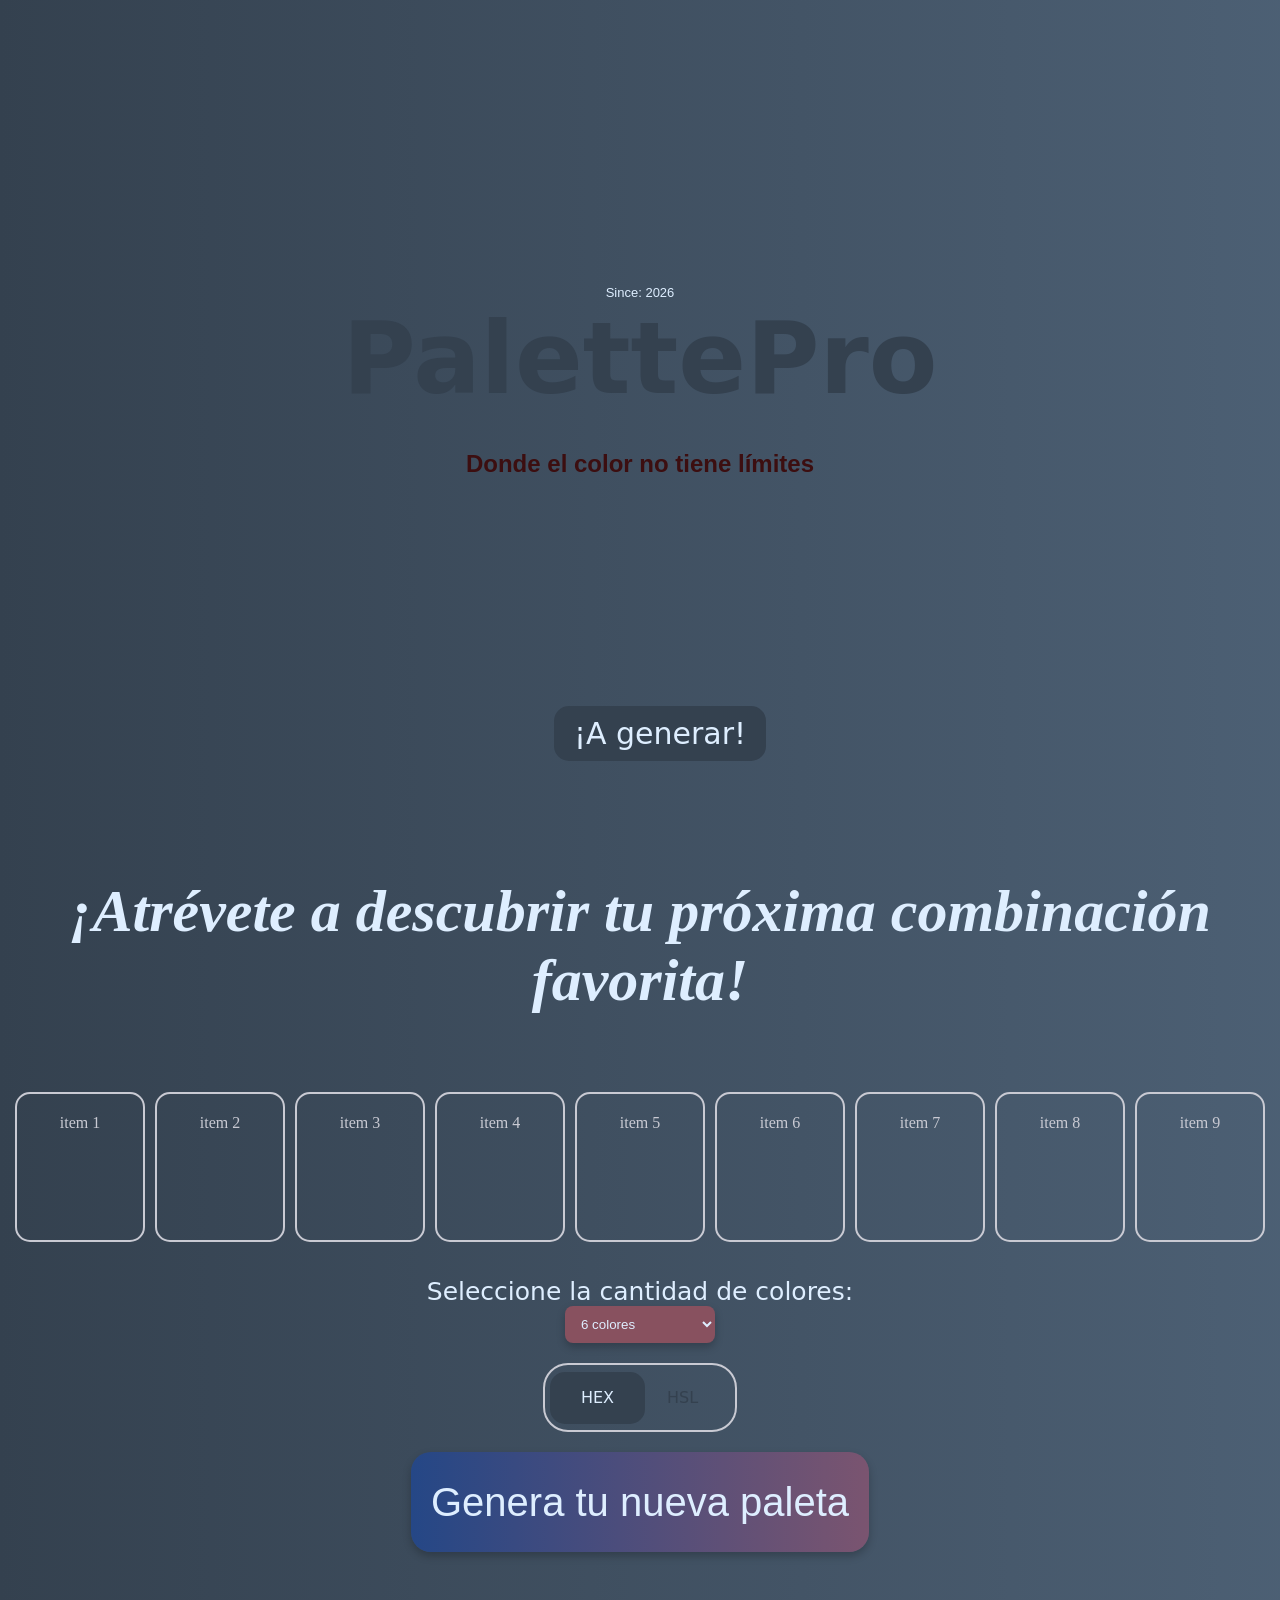
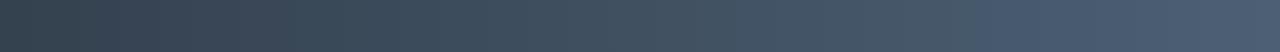
==== index.html @ 6badba6a "Se volvio a crear archivo html, anteriormente borrado" ====
<!DOCTYPE html>
<html lang="es">
<head>
    <meta charset="UTF-8">
    <meta name="viewport" content="width=device-width, initial-scale=1.0">
    <title>ProyectoM1_EmanuelFlórez</title>
    <link rel="stylesheet" href="css/variables.css">
    <link rel="stylesheet" href="css/components.css">
    <link rel="stylesheet" href="css/style.css">
    <script src="js/script.js" defer></script>
</head>
<body>
    <header>
        <span class="header-info">Since: 2026</span>
        <h1>PalettePro</h1>
        <h2>Donde el color no tiene límites</h2>
        <nav>
            <ul>
                <a href="#pGenerador">¡A generar!</a>
            </ul>
        </nav> 
        <div class="Space"></div>
    </header>
    <main>
        <section class="generator">
            <h3>¡Atrévete a descubrir tu próxima combinación favorita!</h3>
            <div class="palette">
                <div class="color">item 1</div>
                <div class="color">item 2</div>
                <div class="color">item 3</div>
                <div class="color">item 4</div>
                <div class="color">item 5</div>
                <div class="color">item 6</div>
                <div class="color">item 7</div>
                <div class="color">item 8</div>
                <div class="color">item 9</div>
            </div>
            <div>
                <label id="pGenerador">Seleccione la cantidad de colores:</label>
                <select id="cantidad">
                        <option>6 colores</option>
                        <option>8 colores</option>
                        <option>9 colores</option>
                </select>
            </div>
            <div class="toggle">
                <input type="radio" name="mode" id="hex" value="hex" checked>
                <input type="radio" name="mode" id="hsl" value="hsl">
            <div class="slider"></div>
                <label for="hex">HEX</label>
                <label for="hsl">HSL</label>
            </div>
            <button id="generar">Genera tu nueva paleta</button>
            <div class="Space"></div>
        </section>
    </main>
</body>
</html>
---- css/variables.css ----
/* CSS Variables: Colores, bordes, radios, sombras, transiciones, tamaños */
:root {
	/* Colores */
	--bg1: #88515f;
	--bg2: #a38a89;
	--bg3: #7492b1;
	--bg4: #34414f;

	--btn1: #2f64aa;
	--btn2: #771717;
	--btn3: #b35d61;
	--btn4: #254786;

	--text-light: rgb(222, 238, 255);
	--text-dark: rgb(52, 65, 79);
	--muted: #c9cad3;
	--accent: #88515f;

	/* Bordes */
	--border-default: 2px solid var(--muted);

	/* Radios */
	--radius-sm: 8px;
	--radius-md: 15px;
	--radius-lg: 20px;
	--radius-pill: 25px;

	/* Sombras */
	--shadow-sm: 0px 2px 4px rgba(0, 0, 0, 0.212);
	--shadow-md: 0px 4px 8px rgba(0, 0, 0, 0.226);
	--shadow-lg: 0px 6px 12px rgba(0, 0, 0, 0.568);

	/* Transiciones */
	--transition-fast: 0.2s;
	--transition-medium: 0.3s;
	--transition-slow: 0.5s;

	/* Tamaños de fuente reutilizables */
	--fs-h1: 100px;
	--fs-h2: 30px;
	--fs-h3: 60px;
	--fs-h1-sm: 50px;
	--fs-h3-sm: 30px;
}
---- css/components.css ----
.header-info{
	font-family: Arial, Helvetica, sans-serif;
	display: flex;
	width: fit-content;
	margin: 0 auto;
	height: 300px;
	align-items: flex-end;
	color: var(--text-light);
	font-size: 13px;
}

h1 {
	font-family: system-ui, -apple-system, BlinkMacSystemFont, 'Segoe UI', Roboto, Oxygen, Ubuntu, Cantarell, 'Open Sans', 'Helvetica Neue', sans-serif;
	font-size: var(--fs-h1);
	color: var(--text-dark);
	height: 150px;
	width: fit-content;
	margin: 0 auto;
	animation-duration: 3s;
	animation-name: slide;
}

h2 {
	color: #3c0e10;
	font-family: Arial, Helvetica, sans-serif;
	width: fit-content;
	margin: 0 auto;
	height: 240px;
}

a{
	font-family: system-ui, -apple-system, BlinkMacSystemFont, 'Segoe UI', Roboto, Oxygen, Ubuntu, Cantarell, 'Open Sans', 'Helvetica Neue', sans-serif;
	color: var(--text-light);
	background-color: var(--bg4);
	font-size: 30px;
	border-radius: var(--radius-md);
	text-decoration: none;
	transition: all var(--transition-fast) ease;
	width: fit-content;
	margin: 0 auto;
	display: block;
	animation: pulse 1.5s ease-in-out infinite;
	padding: 10px 20px;
}
@keyframes pulse {
	0% {
	transform: scale(1);
	}
	50% {
	transform: scale(1.03);
	}
	100% {
	transform: scale(1);
	}
}
a:hover {
	transform: translateY(-2px);
	box-shadow: var(--shadow-lg);
}
a:active {
	transform: translateY(1px);
	box-shadow: var(--shadow-sm);
}

h3 {
	font-family: 'Playfair Display', serif;
	font-style: italic;
	color: var(--text-light);  
	font-size: var(--fs-h3);
	display: block; 
	width: fit-content;
	margin: 0 auto;
	height: 200px;
	text-align: center;
}

.palette {
	padding: 10px;
	margin-bottom: 20px;
	display: flex;
	flex-wrap: wrap;
	height: 160px;
	justify-content: center;
	border-radius: var(--radius-md);
}

.color {
	color: var(--muted);
	padding: 20px;
	margin: 5px;
	text-align: center;
	border: var(--border-default);
	border-radius: var(--radius-md);
	flex: 1;
}

label{
	font-family: system-ui, -apple-system, BlinkMacSystemFont, 'Segoe UI', Roboto, Oxygen, Ubuntu, Cantarell, 'Open Sans', 'Helvetica Neue', sans-serif;
	color: var(--text-light);
	font-size: 25px; 
	border-radius: 5px;
	display: block; 
	width: fit-content;
	margin: 0 auto;
}

select {
	width: 150px;
	padding: 10px 12px;
	background-color: var(--accent);
	color: var(--text-light);
	border: none;
	border-radius: var(--radius-sm);
	cursor: pointer;
	box-shadow: var(--shadow-md);
	transition: all var(--transition-fast) ease;
	outline: 2px solid transparent;
	display: block;
	margin: 0 auto;
}
select:hover {
	transform: translateY(-1px);
	box-shadow: var(--shadow-lg);
}
select:active {
	box-shadow: 0px 0px 0px 2px rgba(136, 81, 95, 0.4);
}

button {
	height: 100px;
	padding: 10px 20px;             
	color: var(--text-light);
	border: none;
	border-radius: var(--radius-lg);
	font-size: 40px;
	cursor: pointer;
	box-shadow: var(--shadow-md);
	transition: all var(--transition-slow) ease;
	display: block; 
	width: fit-content;
	margin: 0 auto;
	background: linear-gradient(270deg, var(--btn1), var(--btn2), var(--btn3), var(--btn4));
	background-size: 500% 500%;
	animation: degradaciónBoton 6s ease infinite;
}
button:hover {
	transform: translateY(-2px);
	box-shadow: var(--shadow-lg);
}
button:active {
	transform: translateY(1px);
	box-shadow: var(--shadow-sm);
}

@keyframes degradaciónBoton {
	0% {background-position: 0% 50%;}
	50% {background-position: 100% 50%;}
	100% {background-position: 0% 50%;}
}

#toggle {
}
.toggle {
	position: relative;
	width: 170px;
	height: 45px;
	border: var(--border-default);
	border-radius: var(--radius-pill);
	display: flex;
	align-items: center;
	justify-content: space-between;
	padding: 10px;
	font-family: system-ui;
	margin: 20px auto;
}
.toggle input {
	display: none;
}
.toggle label {
	flex: 1;
	text-align: center;
	z-index: 2;
	cursor: pointer;
	font-size: 16px;
	color: var(--text-dark);
	transition: var(--transition-fast);
}
.slider {
	position: absolute;
	width: 50%;
	height: 80%;
	background: var(--text-dark);
	border-radius: var(--radius-md);
	left: 5px;
	transition: var(--transition-medium) ease;
}
#hex:checked ~ .slider {
	left: 5px;
}
#hsl:checked ~ .slider {
	left: 90px;
}
#hex:checked ~ label[for="hex"],
#hsl:checked ~ label[for="hsl"] {
	color: var(--text-light);
}

@media (max-width: 768px) {
	h1 {
		font-size: var(--fs-h1-sm);
		height: auto;
	}
	h2 {
		font-size: 20px;
		height: auto;
	}
	h3 {
		font-size: var(--fs-h3-sm);
		height: auto;
	}
	.color {
		font-size: 14px;
		padding: 10px;
	}
	button {
		font-size: 20px;
		height: auto;
		padding: 10px;
	}
	.toggle {
		width: 140px;
		height: 40px;
	}
	select {
		width: 120px;
	}
}
---- css/style.css ----
/*==============================================================================================*/

@import "./variables.css";

html {
    scroll-behavior: smooth;
}

/*==============================================================================================*/

body {
    margin: 0;
    height: 100vh;
    background: linear-gradient(270deg, var(--bg1), var(--bg2), var(--bg3), var(--bg4));
    background-size: 800% 800%;
    animation: degradaciónFondo 10s ease infinite, slide 3s ease 1;
}
@keyframes degradaciónFondo {
    0% {background-position: 0% 50%;}
    50% {background-position: 100% 50%;}
    100% {background-position: 0% 50%;}
}
@keyframes slide {
    from {
    transform: translate(150vw, 0) scale(2, 1);
    }
    to {
    transform: translate(0, 0) scale(1, 1);
    }
}   

/*==============================================================================================*/

.Space{
    height: 100px;
}
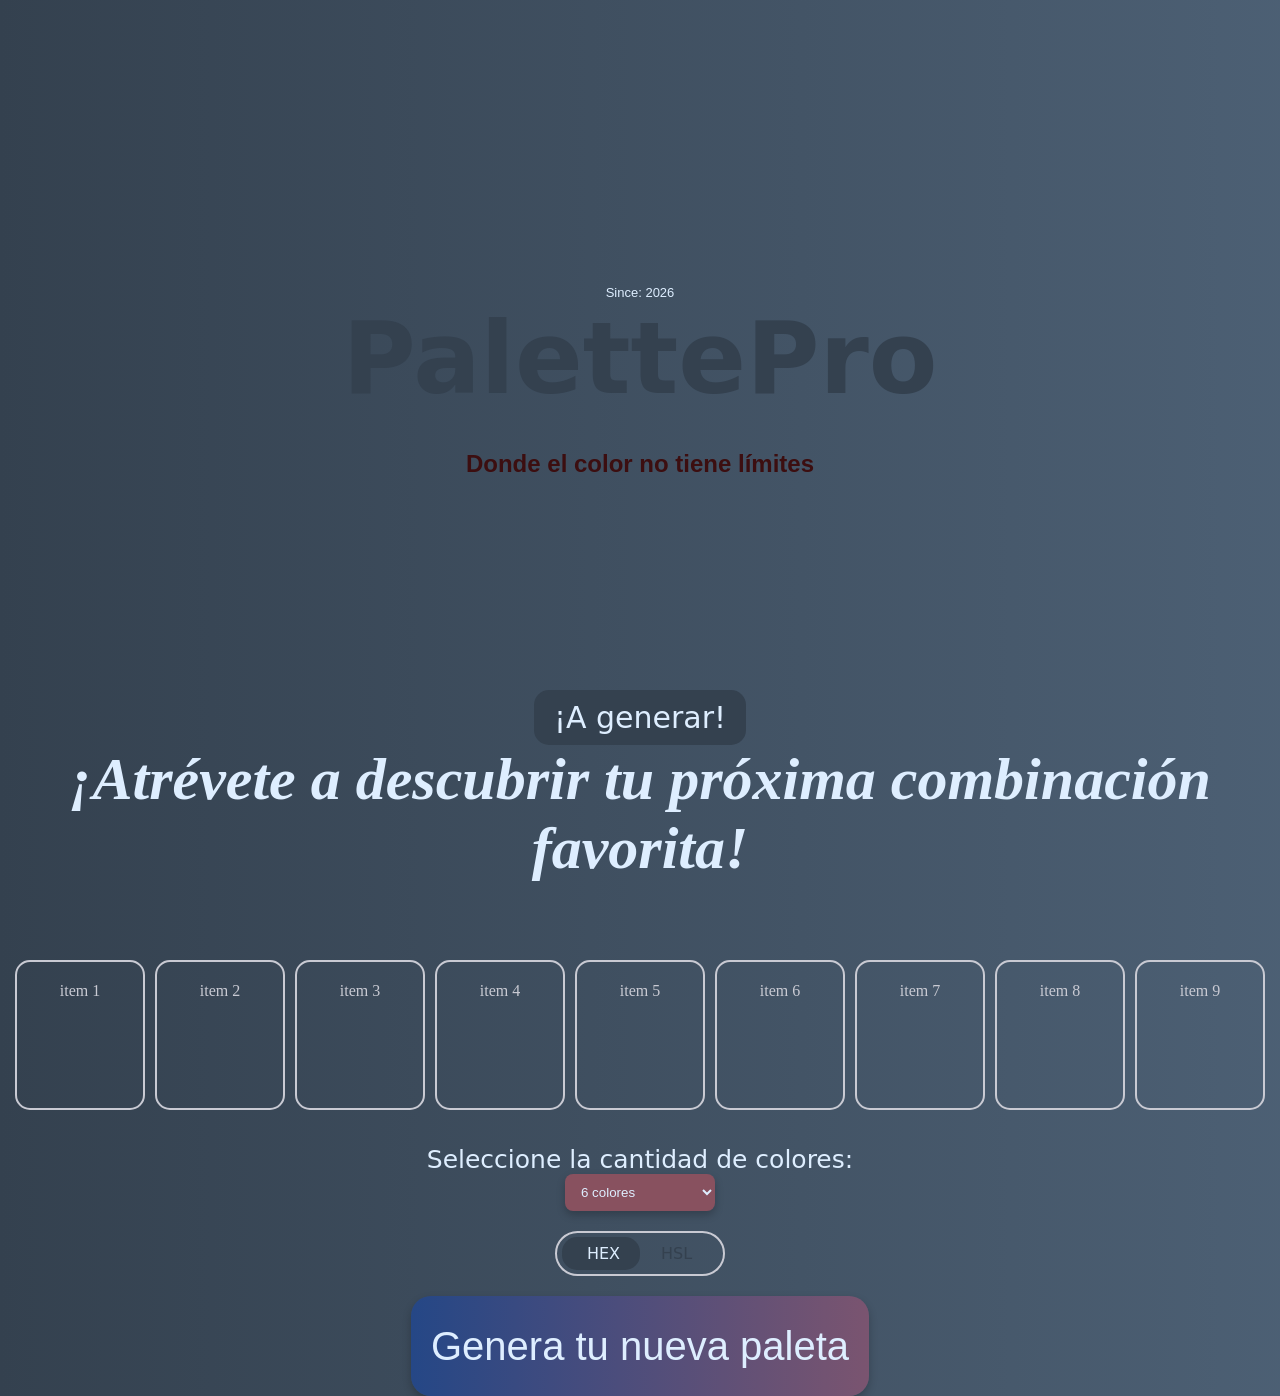
==== commit 2b347974: "Arreglo en nombre" ====
--- a/index.html
+++ b/index.html
@@ -3,10 +3,11 @@
 <head>
     <meta charset="UTF-8">
     <meta name="viewport" content="width=device-width, initial-scale=1.0">
-    <title>ProyectoM1_EmanuelFlórez</title>
+    <title>PalettePro</title>
     <link rel="stylesheet" href="css/variables.css">
     <link rel="stylesheet" href="css/components.css">
     <link rel="stylesheet" href="css/style.css">
+    <link rel="stylesheet" href="css/responsive.css">
     <script src="js/script.js" defer></script>
 </head>
 <body>
--- a/css/components.css
+++ b/css/components.css
@@ -3,12 +3,14 @@
 .header-info{
 	font-family: Arial, Helvetica, sans-serif;
 	display: flex;
-	width: fit-content;
+	width: 100%;
 	margin: 0 auto;
 	height: 300px;
 	align-items: flex-end;
+	justify-content: center;
 	color: var(--text-light);
 	font-size: 13px;
+	text-align: center;
 }
 
 h1 {
@@ -16,8 +18,9 @@
 	font-size: var(--fs-h1);
 	color: var(--text-dark);
 	height: 150px;
-	width: fit-content;
-	margin: 0 auto;
+	width: 100%;
+	margin: 0 auto;
+	text-align: center;
 	animation-duration: 3s;
 	animation-name: slide;
 }
@@ -25,9 +28,18 @@
 h2 {
 	color: #3c0e10;
 	font-family: Arial, Helvetica, sans-serif;
-	width: fit-content;
+	width: 100%;
 	margin: 0 auto;
 	height: 240px;
+	text-align: center;
+}
+
+nav ul {
+	display: flex;
+	justify-content: center;
+	margin: 0;
+	padding: 0;
+	list-style: none;
 }
 
 a{
@@ -160,12 +172,11 @@
 	100% {background-position: 0% 50%;}
 }
 
-#toggle {
-}
 .toggle {
 	position: relative;
 	width: 170px;
 	height: 45px;
+	box-sizing: border-box;
 	border: var(--border-default);
 	border-radius: var(--radius-pill);
 	display: flex;
@@ -189,7 +200,7 @@
 }
 .slider {
 	position: absolute;
-	width: 50%;
+	width: calc(50% - 5px);
 	height: 80%;
 	background: var(--text-dark);
 	border-radius: var(--radius-md);
@@ -200,41 +211,10 @@
 	left: 5px;
 }
 #hsl:checked ~ .slider {
-	left: 90px;
+	left: 50%;
 }
 #hex:checked ~ label[for="hex"],
 #hsl:checked ~ label[for="hsl"] {
 	color: var(--text-light);
 }
 
-@media (max-width: 768px) {
-	h1 {
-		font-size: var(--fs-h1-sm);
-		height: auto;
-	}
-	h2 {
-		font-size: 20px;
-		height: auto;
-	}
-	h3 {
-		font-size: var(--fs-h3-sm);
-		height: auto;
-	}
-	.color {
-		font-size: 14px;
-		padding: 10px;
-	}
-	button {
-		font-size: 20px;
-		height: auto;
-		padding: 10px;
-	}
-	.toggle {
-		width: 140px;
-		height: 40px;
-	}
-	select {
-		width: 120px;
-	}
-}
-
--- a/css/style.css
+++ b/css/style.css
@@ -29,8 +29,3 @@
     }
 }   
 
-/*==============================================================================================*/
-
-.Space{
-    height: 100px;
-}
--- a/css/responsive.css
+++ b/css/responsive.css
@@ -0,0 +1,30 @@
+@media (max-width: 768px) {
+	h1 {
+		font-size: var(--fs-h1-sm);
+		height: auto;
+	}
+	h2 {
+		font-size: 20px;
+		height: auto;
+	}
+	h3 {
+		font-size: var(--fs-h3-sm);
+		height: auto;
+	}
+	.color {
+		font-size: 14px;
+		padding: 10px;
+	}
+	button {
+		font-size: 20px;
+		height: auto;
+		padding: 10px;
+	}
+	.toggle {
+		width: 140px;
+		height: 40px;
+	}
+	select {
+		width: 120px;
+	}
+}
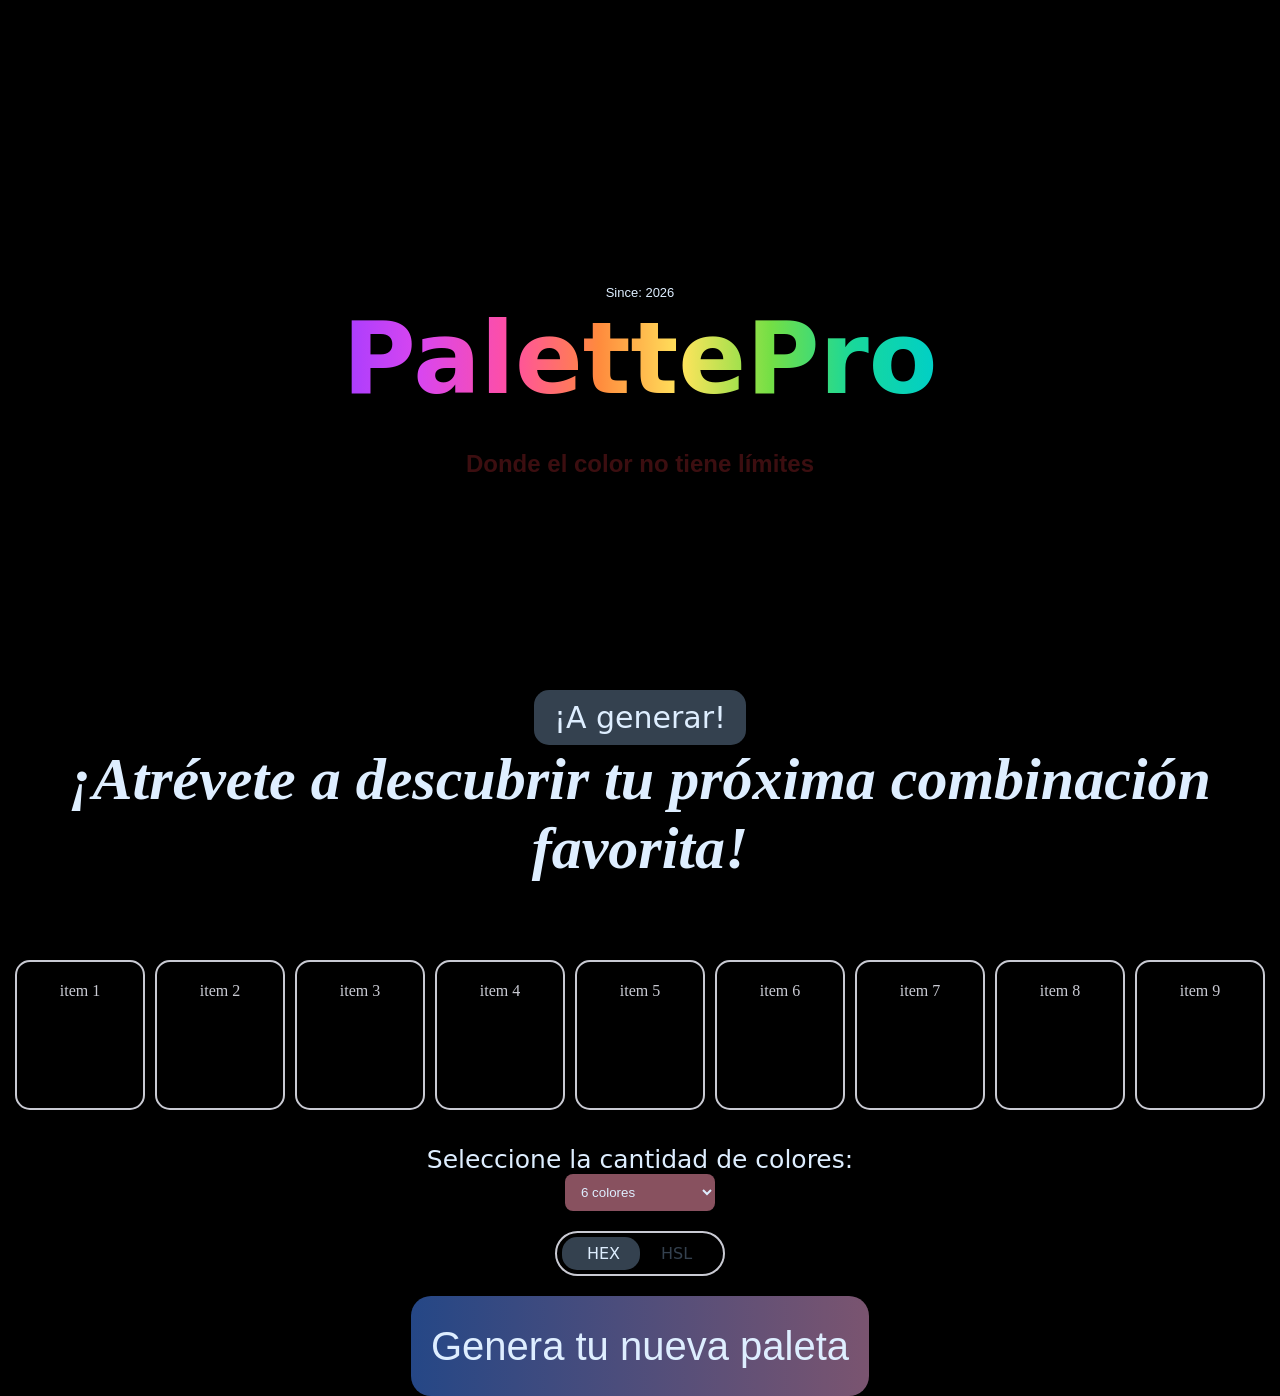
==== commit 76965f7c: "Se crea efecto de agua siguiendo cuursor, estado de diseño y simulado, aun no es el final" ====
--- a/index.html
+++ b/index.html
@@ -11,6 +11,7 @@
     <script src="js/script.js" defer></script>
 </head>
 <body>
+    <canvas id="water-canvas" aria-hidden="true"></canvas>
     <header>
         <span class="header-info">Since: 2026</span>
         <h1>PalettePro</h1>
--- a/css/variables.css
+++ b/css/variables.css
@@ -15,6 +15,7 @@
 	--text-dark: rgb(52, 65, 79);
 	--muted: #c9cad3;
 	--accent: #88515f;
+	--title-gradient: linear-gradient(90deg, #a83dff 0%, #d946ef 13%, #ff4fa3 28%, #ff8a3d 43%, #ffe45c 57%, #74df45 72%, #18d89b 86%, #00cfc7 100%);
 
 	/* Bordes */
 	--border-default: 2px solid var(--muted);
--- a/css/components.css
+++ b/css/components.css
@@ -16,9 +16,13 @@
 h1 {
 	font-family: system-ui, -apple-system, BlinkMacSystemFont, 'Segoe UI', Roboto, Oxygen, Ubuntu, Cantarell, 'Open Sans', 'Helvetica Neue', sans-serif;
 	font-size: var(--fs-h1);
-	color: var(--text-dark);
+	background: var(--title-gradient);
+	background-size: 100% 100%;
+	-webkit-background-clip: text;
+	background-clip: text;
+	color: transparent;
 	height: 150px;
-	width: 100%;
+	width: fit-content;
 	margin: 0 auto;
 	text-align: center;
 	animation-duration: 3s;
--- a/css/style.css
+++ b/css/style.css
@@ -11,15 +11,27 @@
 body {
     margin: 0;
     height: 100vh;
-    background: linear-gradient(270deg, var(--bg1), var(--bg2), var(--bg3), var(--bg4));
-    background-size: 800% 800%;
-    animation: degradaciónFondo 10s ease infinite, slide 3s ease 1;
+    background: #000;
+    animation: slide 3s ease 1;
 }
-@keyframes degradaciónFondo {
-    0% {background-position: 0% 50%;}
-    50% {background-position: 100% 50%;}
-    100% {background-position: 0% 50%;}
+
+#water-canvas {
+    position: fixed;
+    inset: 0;
+    width: 100%;
+    height: 100%;
+    pointer-events: none;
+    z-index: 0;
+    opacity: 0.72;
+    mix-blend-mode: screen;
 }
+
+body > header,
+body > main {
+    position: relative;
+    z-index: 1;
+}
+
 @keyframes slide {
     from {
     transform: translate(150vw, 0) scale(2, 1);
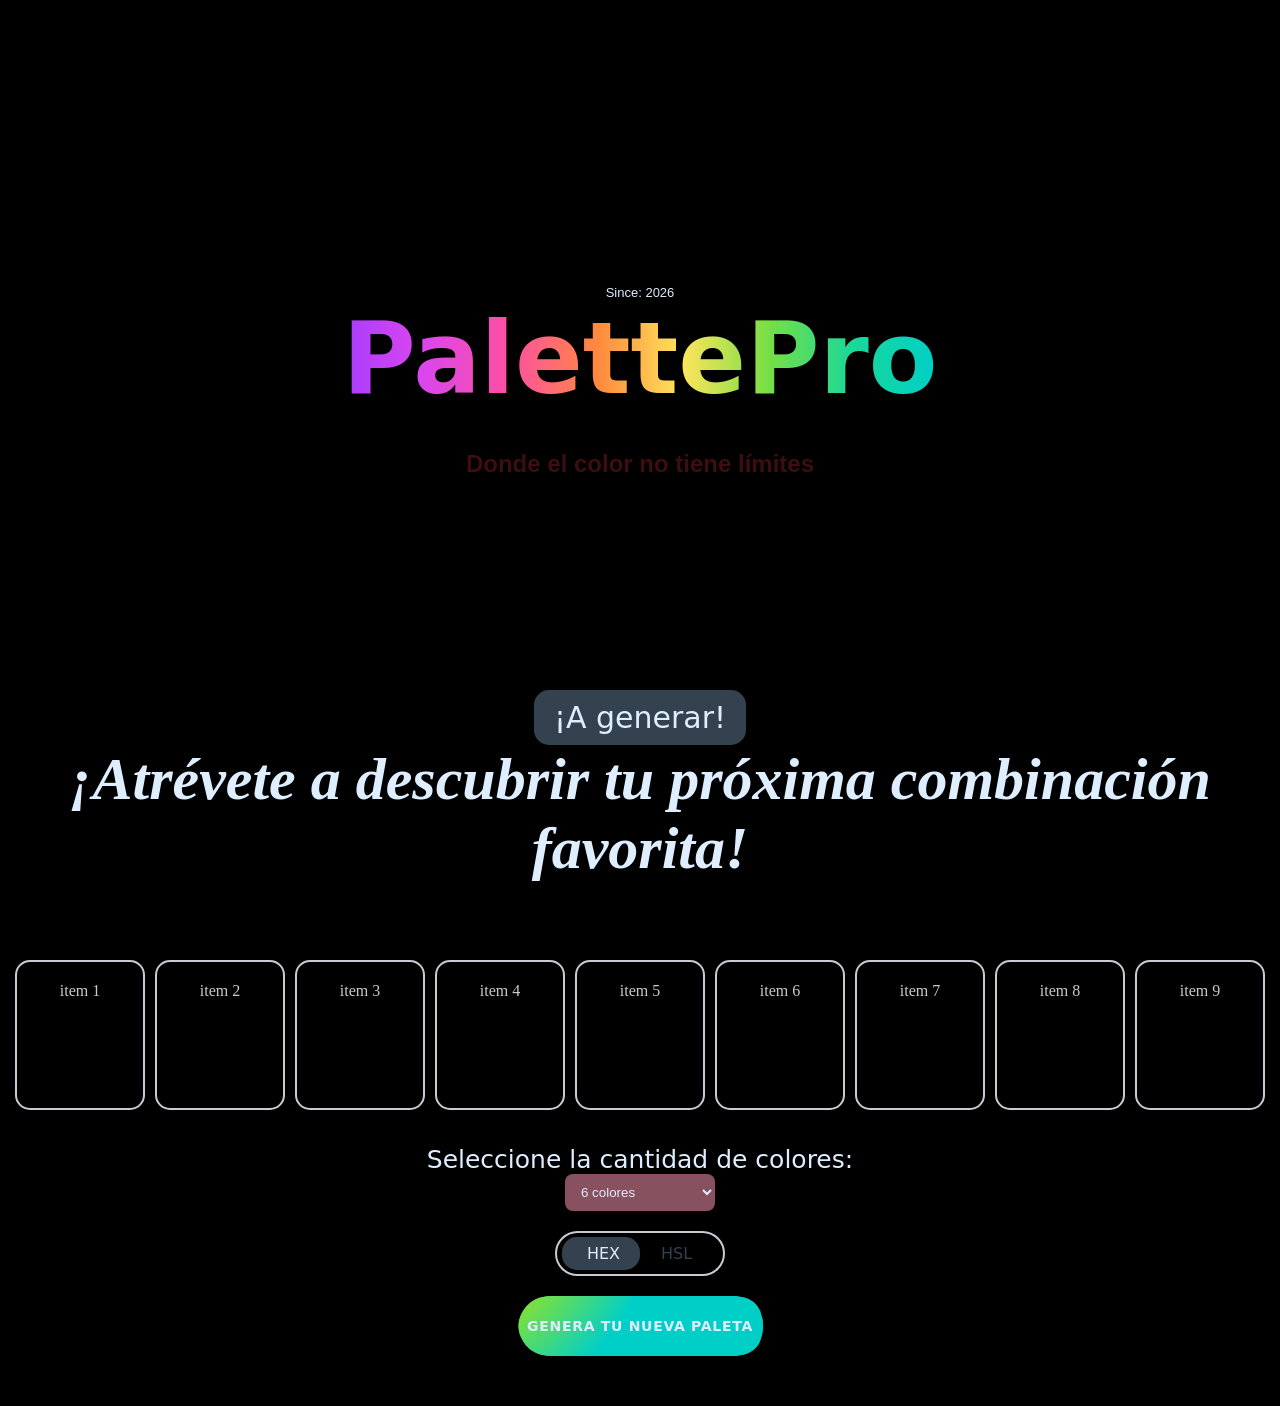
==== commit 2955974a: "Se genera efecto liquido en boton de generar tu nueva paleta para mejorar experiencia con cliente" ====
--- a/index.html
+++ b/index.html
@@ -52,7 +52,10 @@
                 <label for="hex">HEX</label>
                 <label for="hsl">HSL</label>
             </div>
-            <button id="generar">Genera tu nueva paleta</button>
+            <button id="generar" class="btn-liquid">
+                <span class="inner">Genera tu nueva paleta</span>
+                <canvas aria-hidden="true"></canvas>
+            </button>
             <div class="Space"></div>
         </section>
     </main>
--- a/css/variables.css
+++ b/css/variables.css
@@ -35,6 +35,7 @@
 	--transition-fast: 0.2s;
 	--transition-medium: 0.3s;
 	--transition-slow: 0.5s;
+	--water-duration: 4s;
 
 	/* Tamaños de fuente reutilizables */
 	--fs-h1: 100px;
--- a/css/components.css
+++ b/css/components.css
@@ -144,36 +144,48 @@
 	box-shadow: 0px 0px 0px 2px rgba(136, 81, 95, 0.4);
 }
 
-button {
-	height: 100px;
-	padding: 10px 20px;             
-	color: var(--text-light);
-	border: none;
-	border-radius: var(--radius-lg);
-	font-size: 40px;
+.btn-liquid {
+	position: relative;
+	display: block;
+	width: min(240px, calc(100% - 24px));
+	height: 60px;
+	padding: 0;
+	margin: 0 auto;
+	overflow: visible;
+	border: 0;
+	border-radius: 27px;
+	color: var(--text-light);
+	background: transparent;
+	font: 700 14px/60px system-ui, sans-serif;
+	letter-spacing: 0.05em;
+	text-align: center;
+	text-transform: uppercase;
 	cursor: pointer;
-	box-shadow: var(--shadow-md);
-	transition: all var(--transition-slow) ease;
-	display: block; 
-	width: fit-content;
-	margin: 0 auto;
-	background: linear-gradient(270deg, var(--btn1), var(--btn2), var(--btn3), var(--btn4));
-	background-size: 500% 500%;
-	animation: degradaciónBoton 6s ease infinite;
-}
-button:hover {
+	box-shadow: none;
+	transition: transform var(--transition-fast) ease, filter var(--transition-fast) ease;
+}
+.btn-liquid:hover {
 	transform: translateY(-2px);
-	box-shadow: var(--shadow-lg);
-}
-button:active {
+	filter: drop-shadow(var(--shadow-lg));
+}
+.btn-liquid:active {
 	transform: translateY(1px);
-	box-shadow: var(--shadow-sm);
-}
-
-@keyframes degradaciónBoton {
-	0% {background-position: 0% 50%;}
-	50% {background-position: 100% 50%;}
-	100% {background-position: 0% 50%;}
+	filter: drop-shadow(var(--shadow-sm));
+}
+.btn-liquid .inner {
+	position: relative;
+	z-index: 2;
+}
+.btn-liquid canvas {
+	position: absolute;
+	top: -50px;
+	right: -50px;
+	bottom: -50px;
+	left: -50px;
+	z-index: 1;
+	width: calc(100% + 100px);
+	height: calc(100% + 100px);
+	pointer-events: none;
 }
 
 .toggle {
--- a/css/style.css
+++ b/css/style.css
@@ -32,6 +32,29 @@
     z-index: 1;
 }
 
+.water-circle {
+    position: fixed;
+    width: 34px;
+    aspect-ratio: 1;
+    border-radius: 50%;
+    pointer-events: none;
+    z-index: 0;
+    filter: blur(8px);
+    transform: translate(-50%, -50%);
+    animation: waterCircle var(--water-duration) ease-out forwards;
+}
+
+@keyframes waterCircle {
+    0% {
+        opacity: 0.9;
+        transform: translate(-50%, -50%) scale(0.35);
+    }
+    100% {
+        opacity: 0;
+        transform: translate(-50%, -50%) scale(2.8);
+    }
+}
+
 @keyframes slide {
     from {
     transform: translate(150vw, 0) scale(2, 1);
--- a/css/responsive.css
+++ b/css/responsive.css
@@ -20,6 +20,12 @@
 		height: auto;
 		padding: 10px;
 	}
+	.btn-liquid {
+		height: 60px;
+		padding: 0;
+		font-size: 12px;
+		line-height: 60px;
+	}
 	.toggle {
 		width: 140px;
 		height: 40px;
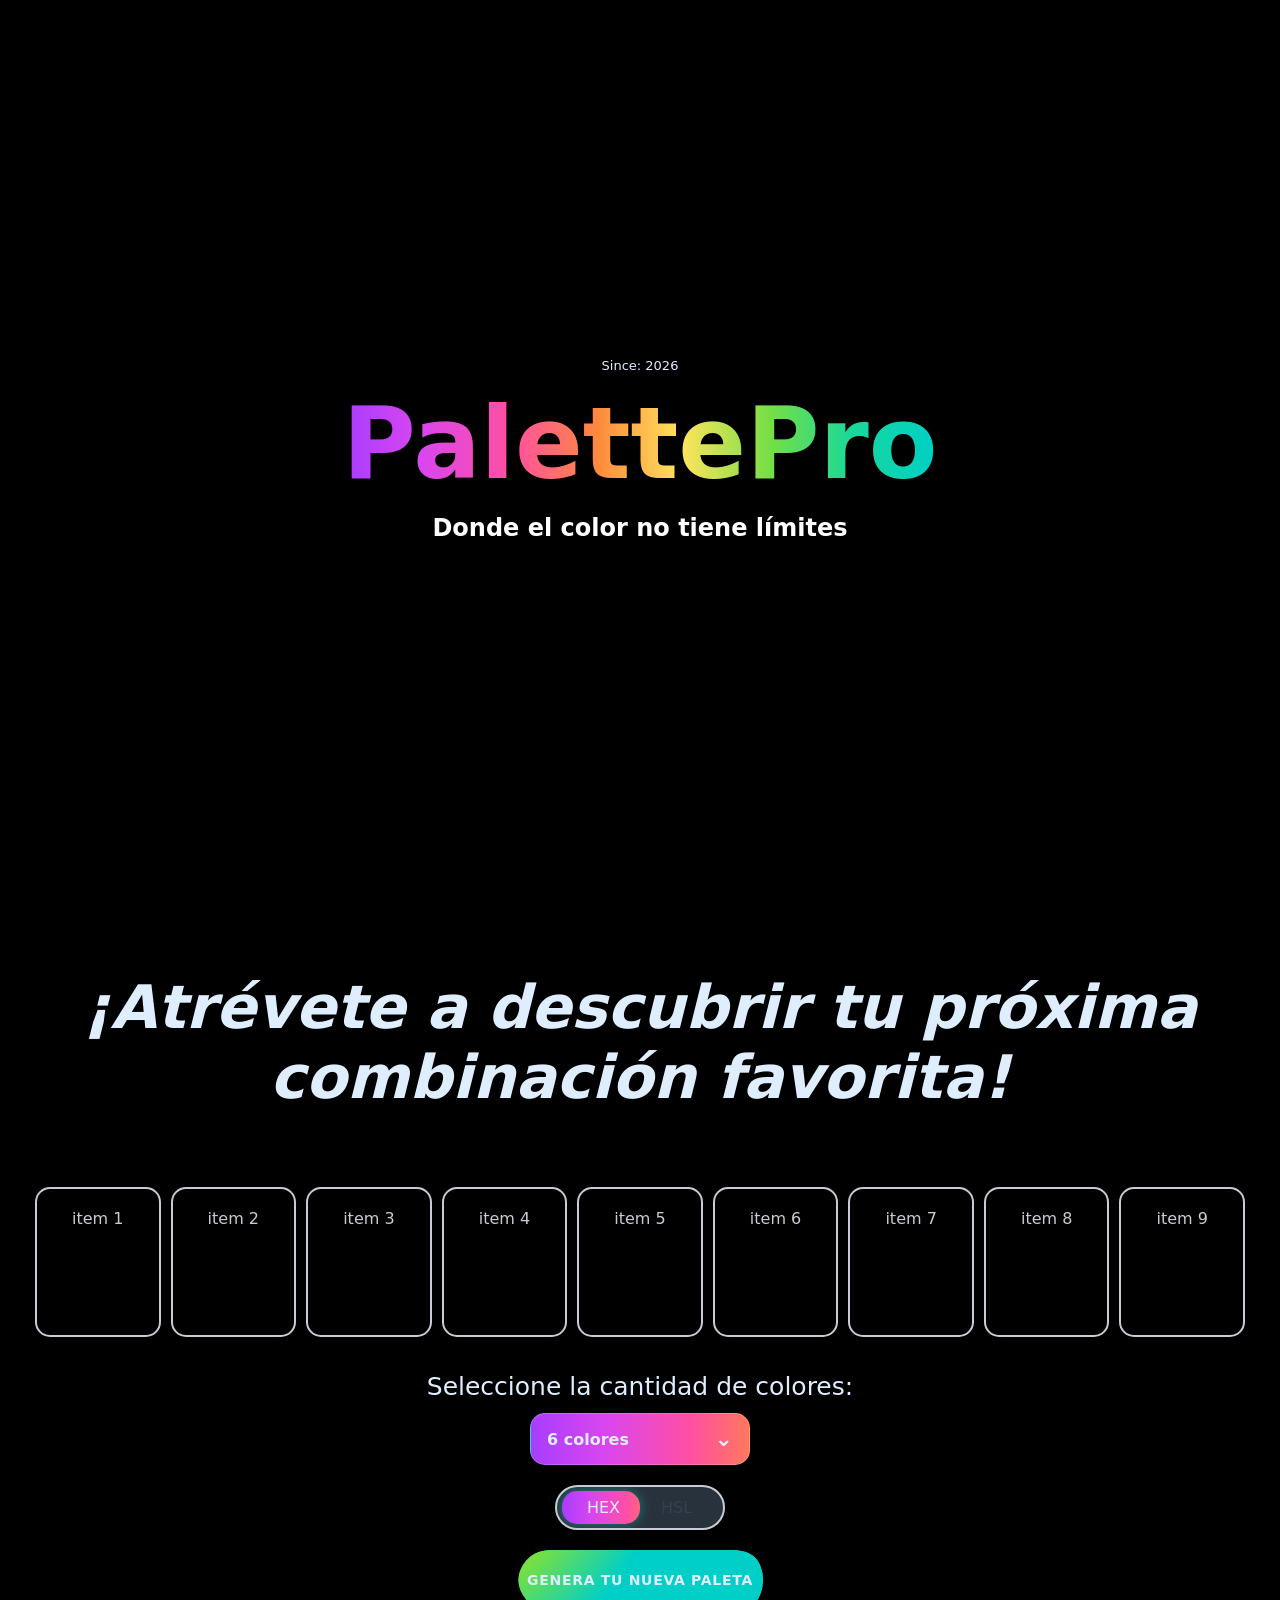
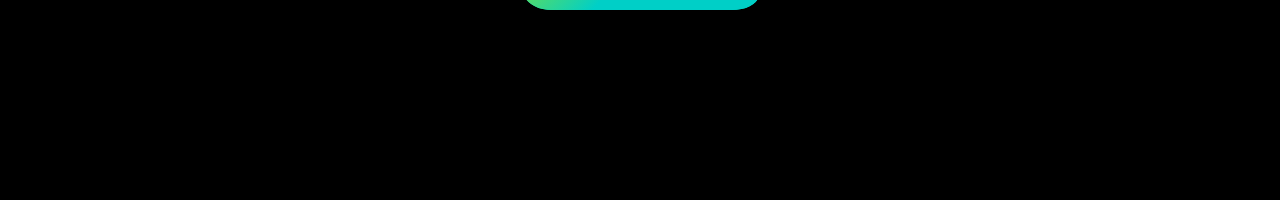
==== commit 7c24c1d7: "Se realizo cambios en diseño de botones y estilos, ademas de establecer un font-family como el gener" ====
--- a/index.html
+++ b/index.html
@@ -8,20 +8,15 @@
     <link rel="stylesheet" href="css/components.css">
     <link rel="stylesheet" href="css/style.css">
     <link rel="stylesheet" href="css/responsive.css">
+    <script src="js/fluid.js" defer></script>
     <script src="js/script.js" defer></script>
 </head>
 <body>
     <canvas id="water-canvas" aria-hidden="true"></canvas>
-    <header>
+    <header class="hero">
         <span class="header-info">Since: 2026</span>
         <h1>PalettePro</h1>
         <h2>Donde el color no tiene límites</h2>
-        <nav>
-            <ul>
-                <a href="#pGenerador">¡A generar!</a>
-            </ul>
-        </nav> 
-        <div class="Space"></div>
     </header>
     <main>
         <section class="generator">
@@ -39,16 +34,27 @@
             </div>
             <div>
                 <label id="pGenerador">Seleccione la cantidad de colores:</label>
-                <select id="cantidad">
-                        <option>6 colores</option>
-                        <option>8 colores</option>
-                        <option>9 colores</option>
+                <select id="cantidad" class="native-select" aria-hidden="true" tabindex="-1">
+                    <option value="6">6 colores</option>
+                    <option value="8">8 colores</option>
+                    <option value="9">9 colores</option>
                 </select>
+                <div class="card-drop" id="menuCantidad">
+                    <button class="dropdown-toggle" type="button" aria-expanded="false">
+                        <span>6 colores</span>
+                        <span class="dropdown-arrow" aria-hidden="true">⌄</span>
+                    </button>
+                    <ul>
+                        <li><a href="#" data-value="6">6 colores</a></li>
+                        <li><a href="#" data-value="8">8 colores</a></li>
+                        <li><a href="#" data-value="9">9 colores</a></li>
+                    </ul>
+                </div>
             </div>
-            <div class="toggle">
+            <div class="toggle liquid-toggle">
                 <input type="radio" name="mode" id="hex" value="hex" checked>
                 <input type="radio" name="mode" id="hsl" value="hsl">
-            <div class="slider"></div>
+                <div class="slider"></div>
                 <label for="hex">HEX</label>
                 <label for="hsl">HSL</label>
             </div>
--- a/css/variables.css
+++ b/css/variables.css
@@ -35,9 +35,9 @@
 	--transition-fast: 0.2s;
 	--transition-medium: 0.3s;
 	--transition-slow: 0.5s;
-	--water-duration: 4s;
 
 	/* Tamaños de fuente reutilizables */
+	--font-primary: system-ui, -apple-system, BlinkMacSystemFont, 'Segoe UI', Roboto, Oxygen, Ubuntu, Cantarell, 'Open Sans', 'Helvetica Neue', sans-serif;
 	--fs-h1: 100px;
 	--fs-h2: 30px;
 	--fs-h3: 60px;
--- a/css/components.css
+++ b/css/components.css
@@ -1,87 +1,54 @@
 
 
 .header-info{
-	font-family: Arial, Helvetica, sans-serif;
-	display: flex;
-	width: 100%;
-	margin: 0 auto;
-	height: 300px;
-	align-items: flex-end;
+	display: flex;
+	width: fit-content;
+	margin: 0;
+	height: auto;
+	align-items: center;
 	justify-content: center;
 	color: var(--text-light);
 	font-size: 13px;
 	text-align: center;
 }
 
+.hero {
+	min-height: 100svh;
+	box-sizing: border-box;
+	display: flex;
+	flex-direction: column;
+	align-items: center;
+	justify-content: center;
+	gap: 12px;
+	padding: 32px 20px;
+}
+
 h1 {
-	font-family: system-ui, -apple-system, BlinkMacSystemFont, 'Segoe UI', Roboto, Oxygen, Ubuntu, Cantarell, 'Open Sans', 'Helvetica Neue', sans-serif;
+	font-family: var(--font-primary);
 	font-size: var(--fs-h1);
 	background: var(--title-gradient);
 	background-size: 100% 100%;
 	-webkit-background-clip: text;
 	background-clip: text;
 	color: transparent;
-	height: 150px;
-	width: fit-content;
-	margin: 0 auto;
+	height: auto;
+	width: fit-content;
+	margin: 0;
 	text-align: center;
 	animation-duration: 3s;
 	animation-name: slide;
 }
 
 h2 {
-	color: #3c0e10;
-	font-family: Arial, Helvetica, sans-serif;
-	width: 100%;
-	margin: 0 auto;
-	height: 240px;
-	text-align: center;
-}
-
-nav ul {
-	display: flex;
-	justify-content: center;
+	color: #fff;
+	width: fit-content;
+	max-width: 100%;
 	margin: 0;
-	padding: 0;
-	list-style: none;
-}
-
-a{
-	font-family: system-ui, -apple-system, BlinkMacSystemFont, 'Segoe UI', Roboto, Oxygen, Ubuntu, Cantarell, 'Open Sans', 'Helvetica Neue', sans-serif;
-	color: var(--text-light);
-	background-color: var(--bg4);
-	font-size: 30px;
-	border-radius: var(--radius-md);
-	text-decoration: none;
-	transition: all var(--transition-fast) ease;
-	width: fit-content;
-	margin: 0 auto;
-	display: block;
-	animation: pulse 1.5s ease-in-out infinite;
-	padding: 10px 20px;
-}
-@keyframes pulse {
-	0% {
-	transform: scale(1);
-	}
-	50% {
-	transform: scale(1.03);
-	}
-	100% {
-	transform: scale(1);
-	}
-}
-a:hover {
-	transform: translateY(-2px);
-	box-shadow: var(--shadow-lg);
-}
-a:active {
-	transform: translateY(1px);
-	box-shadow: var(--shadow-sm);
+	height: auto;
+	text-align: center;
 }
 
 h3 {
-	font-family: 'Playfair Display', serif;
 	font-style: italic;
 	color: var(--text-light);  
 	font-size: var(--fs-h3);
@@ -92,6 +59,12 @@
 	text-align: center;
 }
 
+.generator {
+	min-height: 100svh;
+	box-sizing: border-box;
+	padding: 72px 20px;
+}
+
 .palette {
 	padding: 10px;
 	margin-bottom: 20px;
@@ -113,7 +86,6 @@
 }
 
 label{
-	font-family: system-ui, -apple-system, BlinkMacSystemFont, 'Segoe UI', Roboto, Oxygen, Ubuntu, Cantarell, 'Open Sans', 'Helvetica Neue', sans-serif;
 	color: var(--text-light);
 	font-size: 25px; 
 	border-radius: 5px;
@@ -122,26 +94,129 @@
 	margin: 0 auto;
 }
 
-select {
-	width: 150px;
-	padding: 10px 12px;
-	background-color: var(--accent);
-	color: var(--text-light);
-	border: none;
-	border-radius: var(--radius-sm);
+.liquid-toggle {
+	position: relative;
+	overflow: hidden;
+	background: rgba(52, 65, 79, 0.78);
+	box-shadow: var(--shadow-md);
+}
+
+.native-select {
+	position: absolute;
+	width: 1px;
+	height: 1px;
+	top: auto;
+	left: -9999px;
+	overflow: hidden;
+}
+.card-drop {
+	position: relative;
+	width: min(220px, calc(100% - 24px));
+	margin: 12px auto 20px;
+	perspective: 800px;
+	z-index: 4;
+}
+.dropdown-toggle,
+.card-drop li a {
+	display: flex;
+	align-items: center;
+	justify-content: space-between;
+	box-sizing: border-box;
+	width: 100%;
+	height: 52px;
+	padding: 0 16px;
+	border: 0;
+	border: 1px solid rgba(255, 255, 255, 0.2);
+	border-radius: var(--radius-md);
+	background: var(--title-gradient);
+	background-size: 260% 260%;
+	color: var(--text-light);
+	font: 700 16px var(--font-primary);
+	text-decoration: none;
+	text-transform: none;
+	letter-spacing: 0;
+	box-shadow: none;
+	transition: transform var(--transition-medium) ease, background-position var(--transition-slow) ease, filter var(--transition-fast) ease;
+}
+.dropdown-toggle {
+	position: relative;
+	z-index: 3;
+	justify-content: space-between;
 	cursor: pointer;
+	animation: dropdownGradient 6s ease infinite;
+}
+.dropdown-toggle:hover,
+.card-drop li a:hover {
+	background-position: 100% 50%;
+	filter: brightness(1.2) saturate(1.25);
+}
+.dropdown-arrow {
+	font-size: 22px;
+	line-height: 1;
+	transition: transform var(--transition-medium) ease;
+}
+.card-drop ul {
+	position: absolute;
+	top: 58px;
+	left: 0;
+	width: 100%;
+	margin: 0;
+	padding: 0;
+	list-style: none;
+}
+.card-drop li {
+	position: absolute;
+	top: 0;
+	left: 0;
+	width: 100%;
+	opacity: 0;
+	transform: translateY(-8px) scale(0.98);
+	transform-origin: top center;
+	pointer-events: none;
+	transition: top var(--transition-medium) ease, opacity var(--transition-fast) ease, transform var(--transition-medium) ease;
+}
+.card-drop li a {
+	border-radius: var(--radius-md);
+}
+.card-drop li:nth-child(2) a {
+	background-position: 34% 50%;
+}
+.card-drop li:nth-child(3) a {
+	background-position: 68% 50%;
+}
+.card-drop.active .dropdown-toggle {
+	border-radius: var(--radius-md);
+}
+.card-drop.active .dropdown-arrow {
+	transform: rotate(180deg);
+}
+.card-drop.active li {
+	opacity: 1;
+	transform: translateY(0) scale(1);
+	pointer-events: auto;
+}
+.card-drop.active li:nth-child(1) {
+	top: 0;
+}
+.card-drop.active li:nth-child(2) {
+	top: 58px;
+}
+.card-drop.active li:nth-child(3) {
+	top: 116px;
+}
+.card-drop.active li a {
 	box-shadow: var(--shadow-md);
-	transition: all var(--transition-fast) ease;
-	outline: 2px solid transparent;
-	display: block;
-	margin: 0 auto;
-}
-select:hover {
-	transform: translateY(-1px);
-	box-shadow: var(--shadow-lg);
-}
-select:active {
-	box-shadow: 0px 0px 0px 2px rgba(136, 81, 95, 0.4);
+}
+@keyframes dropdownGradient {
+	0% {
+		background-position: 0% 50%;
+	}
+	50% {
+		background-position: 100% 50%;
+	}
+	100% {
+		background-position: 0% 50%;
+	}
 }
 
 .btn-liquid {
@@ -156,7 +231,7 @@
 	border-radius: 27px;
 	color: var(--text-light);
 	background: transparent;
-	font: 700 14px/60px system-ui, sans-serif;
+	font: 700 14px/60px var(--font-primary);
 	letter-spacing: 0.05em;
 	text-align: center;
 	text-transform: uppercase;
@@ -199,7 +274,6 @@
 	align-items: center;
 	justify-content: space-between;
 	padding: 10px;
-	font-family: system-ui;
 	margin: 20px auto;
 }
 .toggle input {
@@ -218,10 +292,14 @@
 	position: absolute;
 	width: calc(50% - 5px);
 	height: 80%;
-	background: var(--text-dark);
+	z-index: 1;
+	background: var(--title-gradient);
+	background-size: 300% 100%;
 	border-radius: var(--radius-md);
 	left: 5px;
-	transition: var(--transition-medium) ease;
+	box-shadow: 0 0 12px rgba(0, 229, 199, 0.45);
+	animation: liquidToggleGradient 4s ease-in-out infinite;
+	transition: left var(--transition-medium) ease;
 }
 #hex:checked ~ .slider {
 	left: 5px;
@@ -229,6 +307,18 @@
 #hsl:checked ~ .slider {
 	left: 50%;
 }
+
+@keyframes liquidToggleGradient {
+	0% {
+		background-position: 0% 50%;
+	}
+	50% {
+		background-position: 100% 50%;
+	}
+	100% {
+		background-position: 0% 50%;
+	}
+}
 #hex:checked ~ label[for="hex"],
 #hsl:checked ~ label[for="hsl"] {
 	color: var(--text-light);
--- a/css/style.css
+++ b/css/style.css
@@ -11,6 +11,7 @@
 body {
     margin: 0;
     height: 100vh;
+    font-family: var(--font-primary);
     background: #000;
     animation: slide 3s ease 1;
 }
@@ -32,29 +33,6 @@
     z-index: 1;
 }
 
-.water-circle {
-    position: fixed;
-    width: 34px;
-    aspect-ratio: 1;
-    border-radius: 50%;
-    pointer-events: none;
-    z-index: 0;
-    filter: blur(8px);
-    transform: translate(-50%, -50%);
-    animation: waterCircle var(--water-duration) ease-out forwards;
-}
-
-@keyframes waterCircle {
-    0% {
-        opacity: 0.9;
-        transform: translate(-50%, -50%) scale(0.35);
-    }
-    100% {
-        opacity: 0;
-        transform: translate(-50%, -50%) scale(2.8);
-    }
-}
-
 @keyframes slide {
     from {
     transform: translate(150vw, 0) scale(2, 1);
--- a/css/responsive.css
+++ b/css/responsive.css
@@ -1,11 +1,9 @@
 @media (max-width: 768px) {
 	h1 {
 		font-size: var(--fs-h1-sm);
-		height: auto;
 	}
 	h2 {
 		font-size: 20px;
-		height: auto;
 	}
 	h3 {
 		font-size: var(--fs-h3-sm);
@@ -30,7 +28,7 @@
 		width: 140px;
 		height: 40px;
 	}
-	select {
-		width: 120px;
+	.card-drop {
+		width: min(200px, calc(100% - 24px));
 	}
 }
